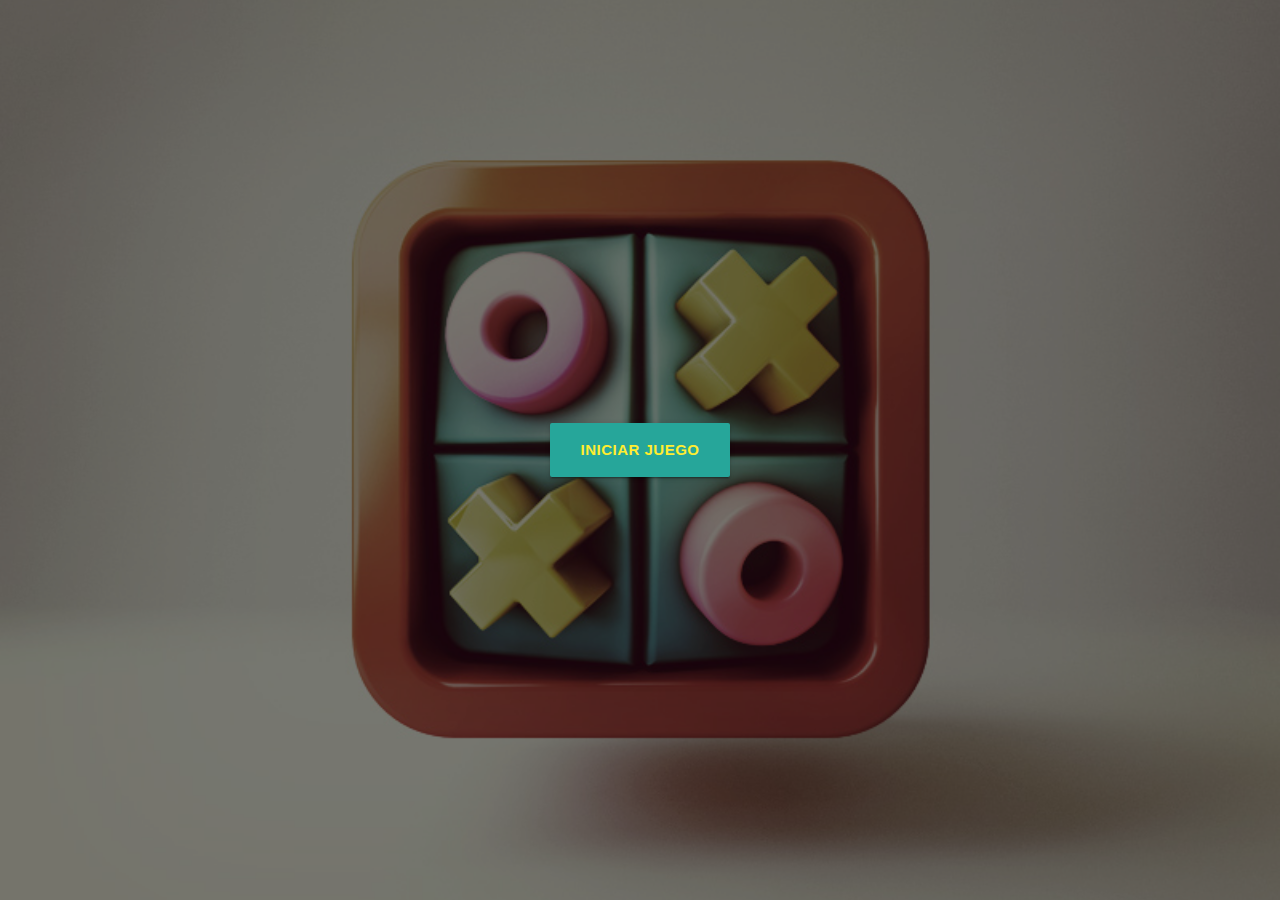
==== index.html @ 14ec8ea6 "vista de iniciar juego" ====
<!DOCTYPE html>
<html>
  <head>
      <meta charset="utf-8">
      <title>Gato</title>
      <meta name="description" content="">
      <meta name="keywords" content="">
      <meta name="author" content="@MercedesZubieta">
      <link rel="stylesheet" href="css/style.css" media="screen" title="tic tac toe">
      <link rel="stylesheet" href="css/materialize.css" media="screen">

  </head>
  <body>
    <section id="bg-home">
      <div class="overlay">
        <div class="btn-start center">
          <a class="waves-effect waves-light btn-large">Iniciar juego</a>
        </div>
      </div>
    </section>
    <script type="text/javascript" src="js/jquery-3.1.1.min.js"></script>
    <script src="js/materialize.js"></script>


  </body>
</html>
---- css/style.css ----
/*
  Global styles
*/
html {
  font-family: sans-serif;
  -ms-text-size-adjust: 100%;
  -webkit-text-size-adjust: 100%; }

body {
  margin: 0; }

article,
aside,
details,
figcaption,
figure,
footer,
header,
hgroup,
main,
menu,
nav,
section,
summary {
  display: block; }

audio,
canvas,
progress,
video {
  display: inline-block;
  vertical-align: baseline; }

#bg-home {
  background: url(../images/ttt.jpg);
  background-size: cover;
  background-position: center;
  background-repeat: no-repeat;
  width: 100%;
  height: 100vh;
  position: relative; }
  #bg-home .overlay {
    position: absolute;
    background-color: rgba(0, 0, 0, 0.5);
    width: 100%;
    height: 100%; }
    #bg-home .overlay .btn-start {
      height: 100%;
      display: flex;
      align-items: center;
      justify-content: center; }
      #bg-home .overlay .btn-start a {
        color: #FFED30;
        font-weight: 600; }

/*# sourceMappingURL=style.css.map */
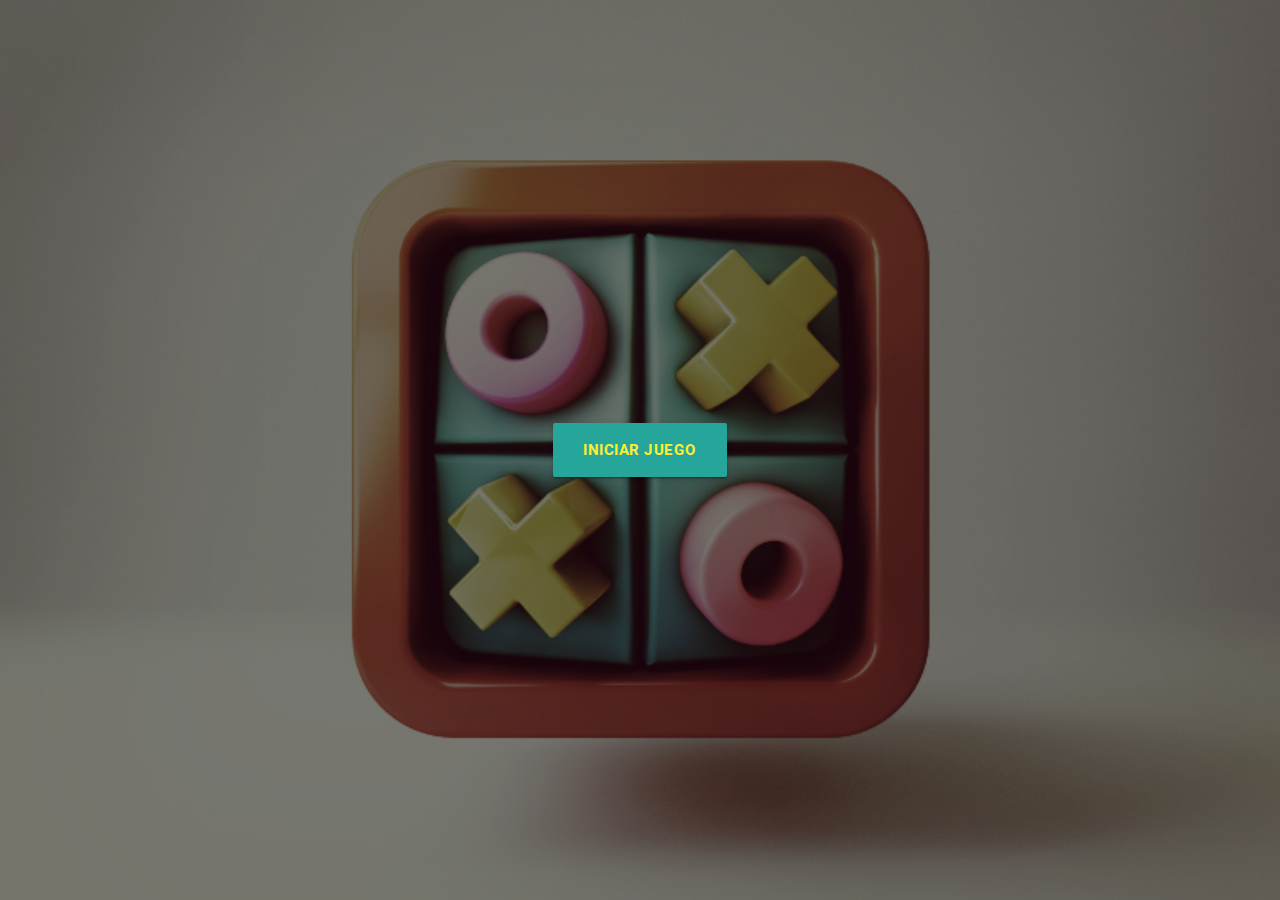
==== commit b19192e4: "implementación de funcionalidad al juego" ====
--- a/index.html
+++ b/index.html
@@ -6,21 +6,22 @@
       <meta name="description" content="">
       <meta name="keywords" content="">
       <meta name="author" content="@MercedesZubieta">
+      <meta name="viewport" content="width=device-width, initial-scale=1.0">
       <link rel="stylesheet" href="css/style.css" media="screen" title="tic tac toe">
       <link rel="stylesheet" href="css/materialize.css" media="screen">
+      <link href="https://fonts.googleapis.com/icon?family=Material+Icons" rel="stylesheet">
 
   </head>
   <body>
     <section id="bg-home">
       <div class="overlay">
         <div class="btn-start center">
-          <a class="waves-effect waves-light btn-large">Iniciar juego</a>
+          <a href="players.html"class="waves-effect waves-light btn-large">Iniciar juego</a>
         </div>
       </div>
     </section>
     <script type="text/javascript" src="js/jquery-3.1.1.min.js"></script>
     <script src="js/materialize.js"></script>
-
-
+    <script src="js/main.js"></script>
   </body>
 </html>
--- a/css/style.css
+++ b/css/style.css
@@ -31,6 +31,9 @@
   display: inline-block;
   vertical-align: baseline; }
 
+.mt-35 {
+  margin-top: 35px !important; }
+
 #bg-home {
   background: url(../images/ttt.jpg);
   background-size: cover;
@@ -53,4 +56,106 @@
         color: #FFED30;
         font-weight: 600; }
 
+#bg-players {
+  background-color: #212121;
+  width: 100%;
+  height: 100vh; }
+  #bg-players .names-players {
+    display: flex;
+    align-items: center;
+    justify-content: center;
+    height: 100vh; }
+    #bg-players .names-players .name-one {
+      color: #FFE254;
+      font-weight: 600;
+      font-size: 21px; }
+    #bg-players .names-players .name-two {
+      color: #E3696E;
+      font-weight: 600;
+      font-size: 21px; }
+
+#bg-game {
+  background-color: #212121;
+  width: 100%;
+  height: 100vh; }
+  #bg-game .container {
+    padding: 70px 0; }
+    #bg-game .container .row {
+      margin-bottom: 70px; }
+    #bg-game .container .box-one {
+      border-radius: 3px;
+      padding: 7px;
+      background-color: #FFE254;
+      color: #212121;
+      overflow: auto;
+      display: flex;
+      align-items: center;
+      justify-content: space-around; }
+      #bg-game .container .box-one h4 {
+        float: left;
+        display: inline-block; }
+      #bg-game .container .box-one .point {
+        display: inline-block; }
+    #bg-game .container .box-two {
+      border-radius: 3px;
+      padding: 7px;
+      background-color: #E3696E;
+      color: #212121;
+      overflow: auto;
+      display: flex;
+      align-items: center;
+      justify-content: space-around; }
+      #bg-game .container .box-two h4 {
+        float: left;
+        display: inline-block; }
+      #bg-game .container .box-two .point {
+        display: inline-block; }
+    #bg-game .container .content {
+      position: relative;
+      margin: auto;
+      width: 270px;
+      height: 270px; }
+    #bg-game .container .square {
+      position: relative;
+      display: flex;
+      align-items: center;
+      justify-content: center;
+      float: left;
+      width: 90px;
+      height: 90px;
+      z-index: 999;
+      transition: 0.3s ease; }
+    #bg-game .container .x {
+      font-size: 70px;
+      color: #FFE254; }
+    #bg-game .container .o {
+      font-size: 70px;
+      color: #E3696E; }
+    #bg-game .container .l {
+      position: absolute;
+      width: 8px;
+      height: 0%;
+      transition: 0.3s ease 0.4s;
+      transform-origin: top;
+      z-index: 999; }
+    #bg-game .container .square-v {
+      position: absolute;
+      height: 270px;
+      width: 90px;
+      top: 0;
+      left: 90px;
+      border: 0;
+      border-left: 2px solid #424242;
+      border-right: 2px solid #424242;
+      border-radius: 1px; }
+    #bg-game .container .square-h {
+      position: absolute;
+      height: 90px;
+      width: 270px;
+      top: 90px;
+      border: 0;
+      border-top: 2px solid #424242;
+      border-bottom: 2px solid #424242;
+      border-radius: 1px; }
+
 /*# sourceMappingURL=style.css.map */
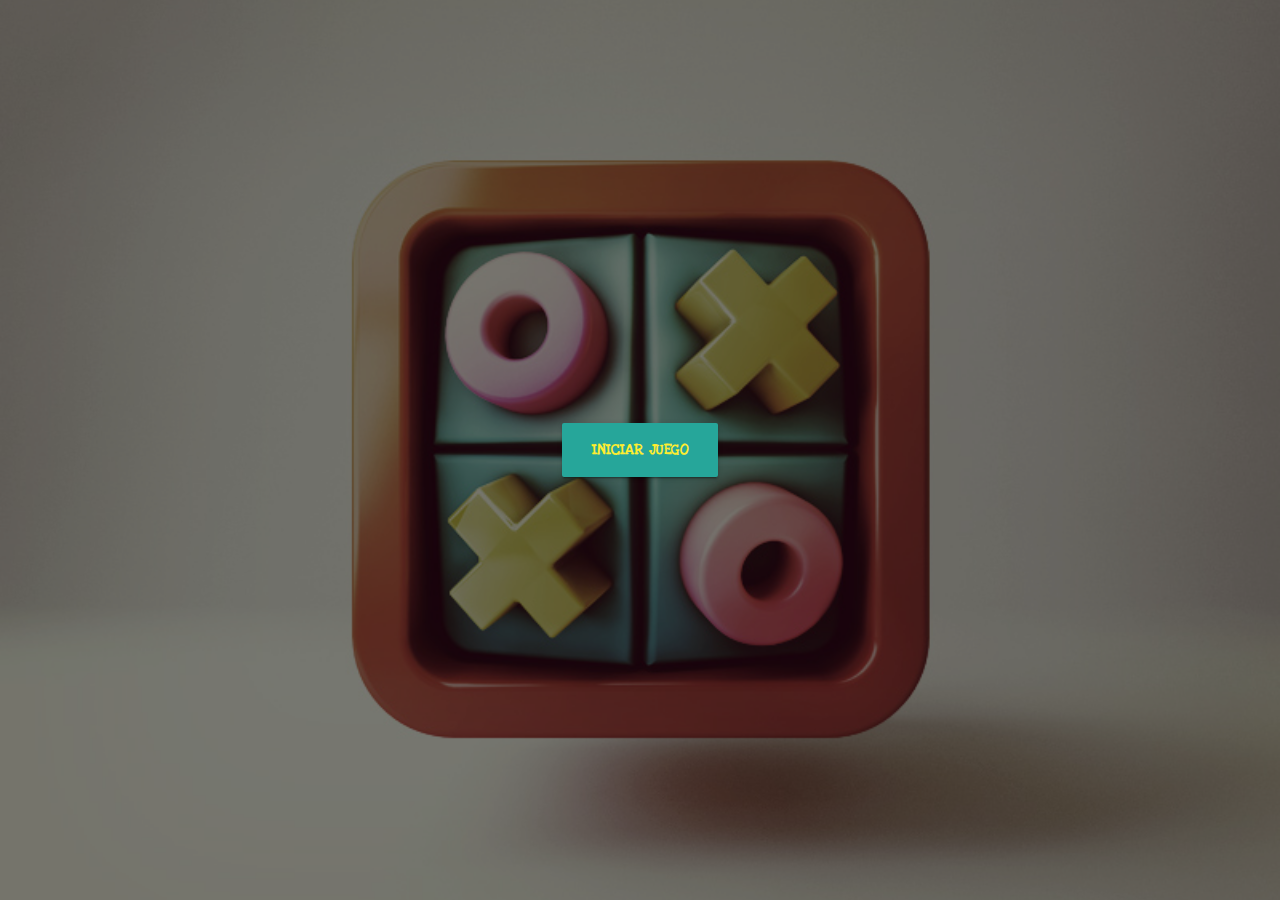
==== commit 3872b37d: "Historial: creación de página y almacenando nombre de jugadores" ====
--- a/index.html
+++ b/index.html
@@ -10,6 +10,7 @@
       <link rel="stylesheet" href="css/style.css" media="screen" title="tic tac toe">
       <link rel="stylesheet" href="css/materialize.css" media="screen">
       <link href="https://fonts.googleapis.com/icon?family=Material+Icons" rel="stylesheet">
+      <link href="https://fonts.googleapis.com/css?family=Love+Ya+Like+A+Sister" rel="stylesheet">
 
   </head>
   <body>
--- a/css/style.css
+++ b/css/style.css
@@ -7,7 +7,8 @@
   -webkit-text-size-adjust: 100%; }
 
 body {
-  margin: 0; }
+  margin: 0;
+  font-family: 'Love Ya Like A Sister', cursive; }
 
 article,
 aside,
@@ -33,6 +34,15 @@
 
 .mt-35 {
   margin-top: 35px !important; }
+
+.text-white {
+  color: white; }
+
+.mt-0 {
+  margin-top: 0px !important; }
+
+.mb-0 {
+  margin-bottom: 0px !important; }
 
 #bg-home {
   background: url(../images/ttt.jpg);
@@ -157,5 +167,26 @@
       border-top: 2px solid #424242;
       border-bottom: 2px solid #424242;
       border-radius: 1px; }
+    #bg-game .container .text-win {
+      color: white; }
+    #bg-game .container #player-a, #bg-game .container #player-b {
+      font-weight: 300;
+      text-transform: capitalize; }
+    #bg-game .container .hidden {
+      display: none; }
+
+#bg-history {
+  background-color: #212121;
+  width: 100%;
+  min-height: 100%; }
+  #bg-history .box-history {
+    border-bottom: 1px solid #fff;
+    padding: 14px; }
+
+.text-a {
+  color: #FFE254; }
+
+.text-b {
+  color: #E3696E; }
 
 /*# sourceMappingURL=style.css.map */
